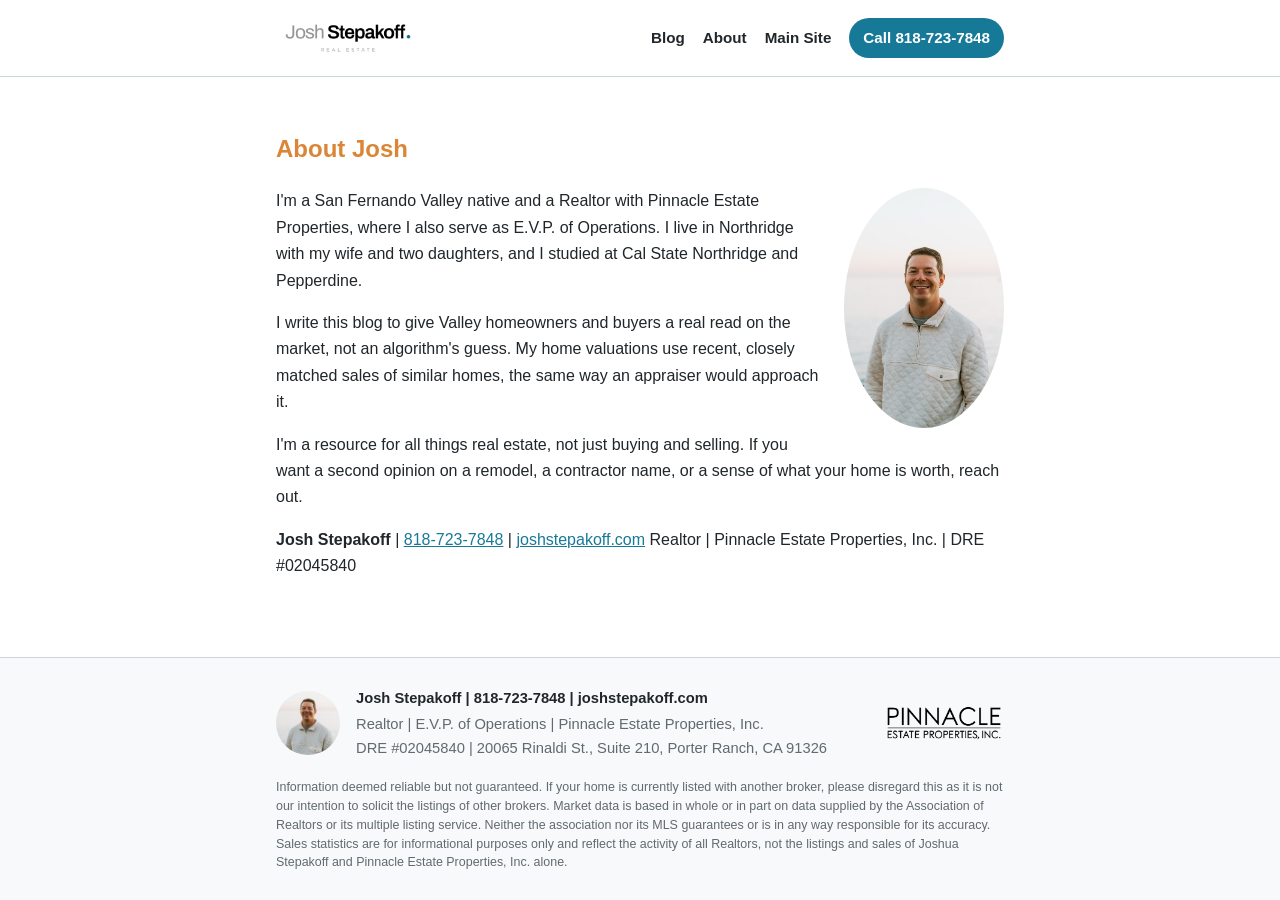
==== docs/about/index.html @ 02024766 "Launch blog.joshstepakoff.com" ====
<!doctype html>
<html lang="en">
<head>
  <meta charset="utf-8">
  <meta name="viewport" content="width=device-width, initial-scale=1">
  <title>About Josh Stepakoff | San Fernando Valley Realtor</title>
  <meta name="description" content="Josh Stepakoff is a San Fernando Valley native and Realtor with Pinnacle Estate Properties, serving Porter Ranch, Northridge, Granada Hills, Chatsworth, and the greater Valley.">
  <meta name="author" content="Josh Stepakoff">
  <link rel="canonical" href="https://blog.joshstepakoff.com/about/">
  <meta property="og:site_name" content="Josh Stepakoff Real Estate Blog">
  <meta property="og:title" content="About Josh Stepakoff | San Fernando Valley Realtor">
  <meta property="og:description" content="Josh Stepakoff is a San Fernando Valley native and Realtor with Pinnacle Estate Properties, serving Porter Ranch, Northridge, Granada Hills, Chatsworth, and the greater Valley.">
  <meta property="og:url" content="https://blog.joshstepakoff.com/about/">
  <meta property="og:type" content="website">
  <meta property="og:image" content="https://blog.joshstepakoff.com/assets/img/headshot.jpg">
  <meta name="twitter:card" content="summary">
  <link rel="alternate" type="application/rss+xml" title="Josh Stepakoff Real Estate Blog" href="https://blog.joshstepakoff.com/feed.xml">
  <link rel="stylesheet" href="/assets/css/style.css">
  <link rel="icon" href="/assets/img/logo.png">
  <script type="application/ld+json">{"@context": "https://schema.org", "@type": "RealEstateAgent", "@id": "https://joshstepakoff.com/#agent", "name": "Josh Stepakoff", "alternateName": "Joshua Stepakoff", "jobTitle": "Realtor", "url": "https://joshstepakoff.com", "image": "https://blog.joshstepakoff.com/assets/img/headshot.jpg", "telephone": "+18187237848", "address": {"@type": "PostalAddress", "streetAddress": "20065 Rinaldi St., Suite 210", "addressLocality": "Porter Ranch", "addressRegion": "CA", "postalCode": "91326", "addressCountry": "US"}, "areaServed": [{"@type": "Place", "name": "Porter Ranch, CA"}, {"@type": "Place", "name": "Northridge, CA"}, {"@type": "Place", "name": "Granada Hills, CA"}, {"@type": "Place", "name": "Chatsworth, CA"}, {"@type": "Place", "name": "San Fernando Valley, CA"}], "parentOrganization": {"@type": "RealEstateAgent", "name": "Pinnacle Estate Properties, Inc."}, "hasCredential": {"@type": "EducationalOccupationalCredential", "credentialCategory": "California DRE License", "identifier": "02045840"}, "sameAs": ["https://joshstepakoff.com", "https://prhomevalue.com", "https://www.instagram.com/jstepakoff/"]}</script>
  
  
</head>
<body>
  <header class="site-header">
    <div class="wrap header-row">
      <a class="brand" href="/"><img src="/assets/img/logo.png" alt="Josh Stepakoff Real Estate" class="brand-logo"></a>
      <nav class="nav">
        <a href="/">Blog</a>
        <a href="/about/">About</a>
        <a href="https://joshstepakoff.com">Main Site</a>
        <a class="nav-cta" href="tel:+18187237848">Call 818-723-7848</a>
      </nav>
    </div>
  </header>

  <main class="wrap">
<article class="post about">
<h1>About Josh</h1>
<img class="about-photo" src="/assets/img/headshot.jpg" alt="Josh Stepakoff">
<p>I'm a San Fernando Valley native and a Realtor with Pinnacle Estate Properties, where I also serve as E.V.P. of Operations. I live in Northridge with my wife and two daughters, and I studied at Cal State Northridge and Pepperdine.</p>
<p>I write this blog to give Valley homeowners and buyers a real read on the market, not an algorithm's guess. My home valuations use recent, closely matched sales of similar homes, the same way an appraiser would approach it.</p>
<p>I'm a resource for all things real estate, not just buying and selling. If you want a second opinion on a remodel, a contractor name, or a sense of what your home is worth, reach out.</p>
<p><strong>Josh Stepakoff</strong> | <a href="tel:+18187237848">818-723-7848</a> | <a href="https://joshstepakoff.com">joshstepakoff.com</a>
Realtor | Pinnacle Estate Properties, Inc. | DRE #02045840</p>
</article>
  </main>

  <footer class="site-footer">
    <div class="wrap">
      <div class="footer-id">
        <img class="headshot" src="/assets/img/headshot.jpg" alt="Josh Stepakoff" loading="lazy">
        <div>
          <p class="footer-signature">Josh Stepakoff | <a href="tel:+18187237848">818-723-7848</a> | <a href="https://joshstepakoff.com">joshstepakoff.com</a></p>
          <p class="footer-meta">Realtor | E.V.P. of Operations | Pinnacle Estate Properties, Inc.</p>
          <p class="footer-meta">DRE #02045840 | 20065 Rinaldi St., Suite 210, Porter Ranch, CA 91326</p>
        </div>
        <img class="broker-logo" src="/assets/img/pinnacle-logo.png" alt="Pinnacle Estate Properties" loading="lazy">
      </div>
      <p class="footer-disclaimer">Information deemed reliable but not guaranteed. If your home is currently listed with another broker, please disregard this as it is not our intention to solicit the listings of other brokers. Market data is based in whole or in part on data supplied by the Association of Realtors or its multiple listing service. Neither the association nor its MLS guarantees or is in any way responsible for its accuracy. Sales statistics are for informational purposes only and reflect the activity of all Realtors, not the listings and sales of Joshua Stepakoff and Pinnacle Estate Properties, Inc. alone.</p>
    </div>
  </footer>
</body>
</html>
---- assets/css/style.css ----
:root {
  --teal: #177998;
  --teal-dark: #0f637e;
  --dark: #20262a;
  --gray: #616a6f;
  --orange: #db8636;
  --divider: #cbd6db;
  --bg: #ffffff;
  --soft: #f7f9fa;
  --radius: 10px;
}
* { box-sizing: border-box; }
html { -webkit-text-size-adjust: 100%; }
body {
  margin: 0;
  font-family: -apple-system, BlinkMacSystemFont, "Segoe UI", Roboto, Helvetica, Arial, sans-serif;
  color: var(--dark);
  background: var(--bg);
  line-height: 1.65;
  -webkit-font-smoothing: antialiased;
}
a { color: var(--teal); }
a:hover { color: var(--teal-dark); }
img { max-width: 100%; height: auto; }
.wrap { max-width: 760px; margin: 0 auto; padding: 0 16px; }

/* Header */
.site-header { border-bottom: 1px solid var(--divider); background: #fff; }
.header-row { display: flex; align-items: center; justify-content: space-between; gap: 16px; flex-wrap: wrap; padding-top: 14px; padding-bottom: 14px; }
.brand-logo { height: 48px; width: auto; display: block; }
.nav { display: flex; gap: 18px; align-items: center; flex-wrap: wrap; font-size: 0.95rem; }
.nav a { color: var(--dark); text-decoration: none; font-weight: 600; }
.nav a:hover { color: var(--teal); }
.nav .nav-cta { background: var(--teal); color: #fff; padding: 7px 14px; border-radius: 999px; }
.nav .nav-cta:hover { background: var(--teal-dark); color: #fff; }

main.wrap { padding-top: 32px; padding-bottom: 48px; }

/* Home */
.intro h1 { color: var(--orange); font-size: 2rem; line-height: 1.2; margin: 0 0 10px; }
.lede { color: var(--gray); font-size: 1.1rem; margin: 0 0 28px; }
.post-card { border-top: 1px solid var(--divider); padding: 22px 0; }
.post-card h2 { margin: 2px 0 4px; font-size: 1.35rem; line-height: 1.3; }
.post-card h2 a { color: var(--dark); text-decoration: none; }
.post-card h2 a:hover { color: var(--teal); }
.card-date { color: var(--gray); font-size: 0.88rem; margin: 0 0 8px; }
.read-more { font-weight: 600; text-decoration: none; }
.eyebrow { color: var(--orange); text-transform: uppercase; letter-spacing: 0.06em; font-size: 0.78rem; font-weight: 700; margin: 0; }
.empty { color: var(--gray); }

/* Post */
.post-header h1 { font-size: 2rem; line-height: 1.2; margin: 6px 0 8px; }
.byline { color: var(--gray); font-size: 0.95rem; margin: 0 0 24px; }
.post-body { font-size: 1.06rem; }
.post-body h2 { color: var(--teal-dark); font-size: 1.4rem; margin: 32px 0 8px; line-height: 1.3; }
.post-body h3 { font-size: 1.15rem; margin: 24px 0 6px; }
.post-body table { width: 100%; border-collapse: collapse; margin: 16px 0; font-size: 0.95rem; display: block; overflow-x: auto; }
.post-body th, .post-body td { text-align: left; padding: 8px 10px; border-bottom: 1px solid var(--divider); }
.post-body th { color: var(--gray); font-weight: 600; }
.post-body blockquote { margin: 20px 0; padding: 12px 16px; border-left: 4px solid var(--orange); background: var(--soft); }
.cta-box { margin: 40px 0 16px; padding: 22px; background: var(--soft); border-radius: var(--radius); border: 1px solid var(--divider); }
.cta-box h2 { margin: 0 0 6px; font-size: 1.2rem; color: var(--dark); }
.cta-links { display: flex; gap: 10px; flex-wrap: wrap; margin: 14px 0 0; }
.btn { display: inline-block; background: var(--orange); color: #fff; text-decoration: none; font-weight: 700; padding: 10px 18px; border-radius: 999px; }
.btn:hover { color: #fff; filter: brightness(0.95); }
.btn-ghost { background: transparent; color: var(--teal); border: 2px solid var(--teal); }
.btn-ghost:hover { color: var(--teal-dark); }
.back { margin-top: 24px; }
.about-photo { width: 160px; border-radius: 50%; float: right; margin: 0 0 12px 20px; }
.about h1 { color: var(--orange); }

/* Footer */
.site-footer { border-top: 1px solid var(--divider); background: var(--soft); padding: 28px 0; font-size: 0.92rem; }
.footer-id { display: flex; align-items: center; gap: 16px; flex-wrap: wrap; }
.headshot { width: 64px; height: 64px; border-radius: 50%; object-fit: cover; }
.footer-signature { font-weight: 700; margin: 0 0 2px; }
.footer-signature a { color: var(--dark); text-decoration: none; }
.footer-meta { color: var(--gray); margin: 0; }
.broker-logo { height: 40px; width: auto; margin-left: auto; }
.footer-disclaimer { color: var(--gray); font-size: 0.78rem; line-height: 1.5; margin: 18px 0 0; }

@media (max-width: 560px) {
  .intro h1, .post-header h1 { font-size: 1.6rem; }
  .nav { gap: 12px; font-size: 0.9rem; }
  .broker-logo { margin-left: 0; }
  .about-photo { float: none; display: block; margin: 0 auto 16px; }
}
.draft-flag { display:inline-block; background:#db8636; color:#fff; font-weight:700; font-size:.75rem; padding:3px 10px; border-radius:999px; letter-spacing:.06em; margin:0 0 8px; }
body { min-height: 100vh; display: flex; flex-direction: column; }
main.wrap { flex: 1; width: 100%; }
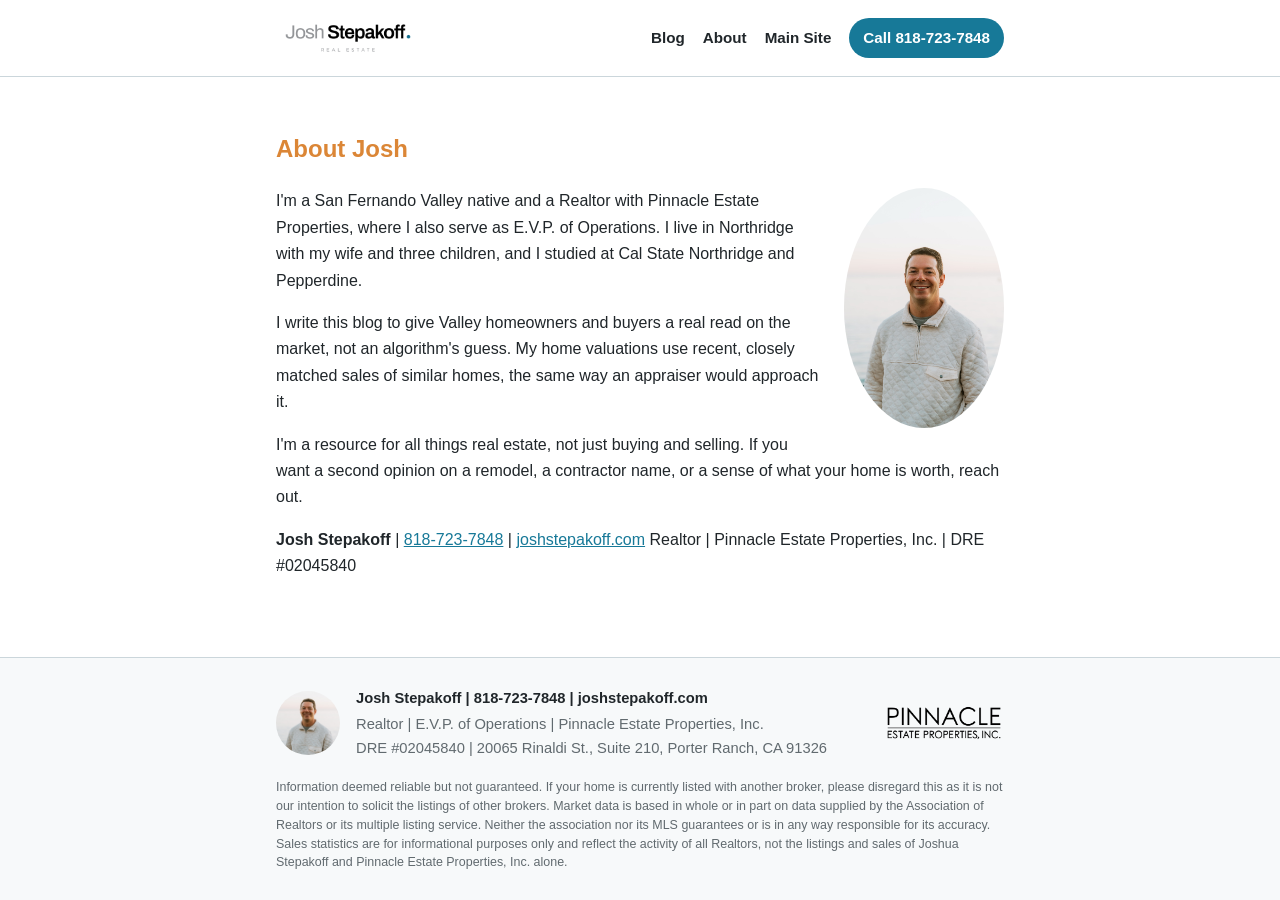
==== commit b911af9d: "About: update family line" ====
--- a/docs/about/index.html
+++ b/docs/about/index.html
@@ -38,7 +38,7 @@
 <article class="post about">
 <h1>About Josh</h1>
 <img class="about-photo" src="/assets/img/headshot.jpg" alt="Josh Stepakoff">
-<p>I'm a San Fernando Valley native and a Realtor with Pinnacle Estate Properties, where I also serve as E.V.P. of Operations. I live in Northridge with my wife and two daughters, and I studied at Cal State Northridge and Pepperdine.</p>
+<p>I'm a San Fernando Valley native and a Realtor with Pinnacle Estate Properties, where I also serve as E.V.P. of Operations. I live in Northridge with my wife and three children, and I studied at Cal State Northridge and Pepperdine.</p>
 <p>I write this blog to give Valley homeowners and buyers a real read on the market, not an algorithm's guess. My home valuations use recent, closely matched sales of similar homes, the same way an appraiser would approach it.</p>
 <p>I'm a resource for all things real estate, not just buying and selling. If you want a second opinion on a remodel, a contractor name, or a sense of what your home is worth, reach out.</p>
 <p><strong>Josh Stepakoff</strong> | <a href="tel:+18187237848">818-723-7848</a> | <a href="https://joshstepakoff.com">joshstepakoff.com</a>
